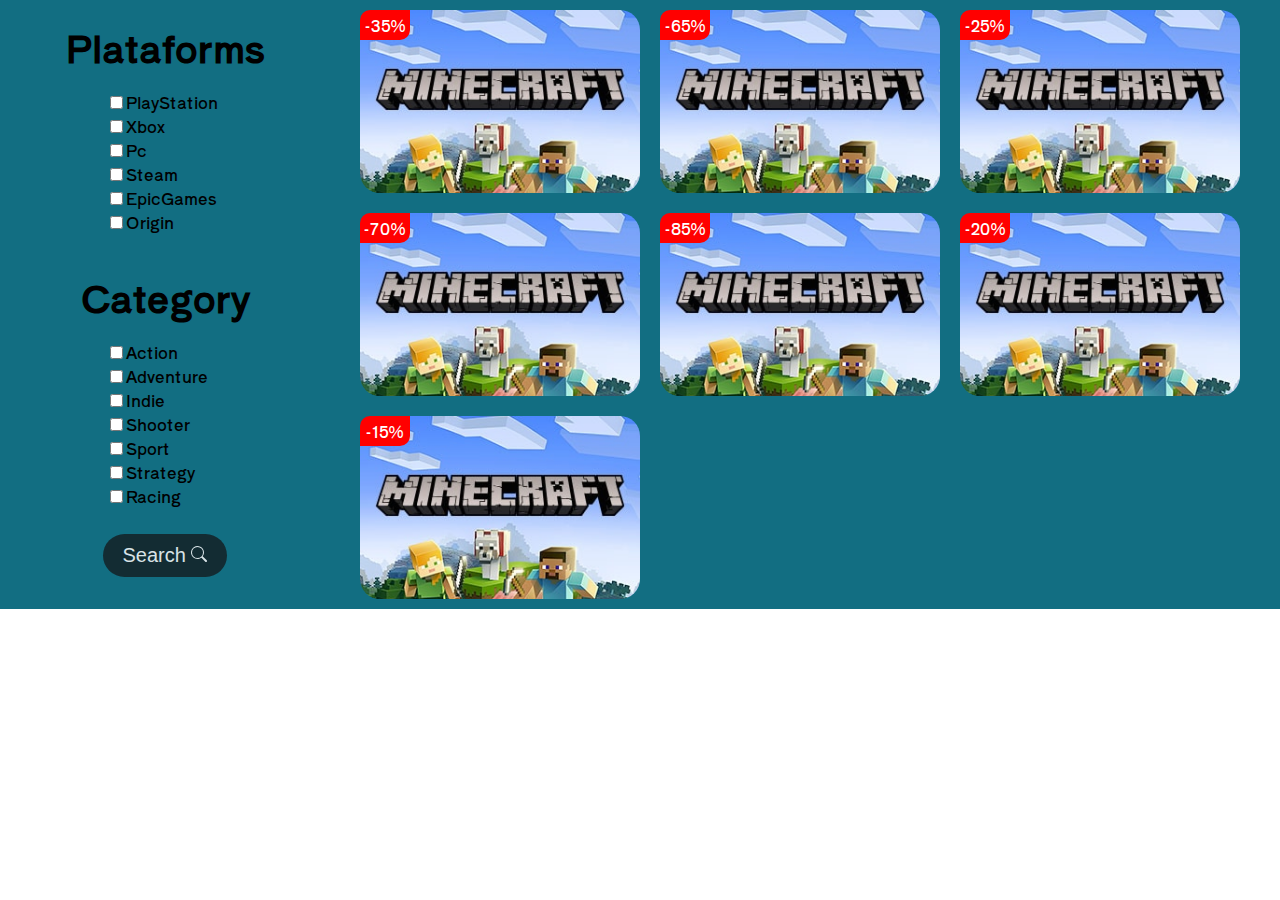
==== html/main.html @ c3e9031f "Menu terminado, ahora voy con los asides" ====
<!DOCTYPE html>
<html lang="en">
<head>
    <meta charset="UTF-8">
    <meta http-equiv="X-UA-Compatible" content="IE=edge">
    <meta name="viewport" content="width=device-width, initial-scale=1.0">
    <link rel="preconnect" href="https://fonts.googleapis.com">
    <link rel="preconnect" href="https://fonts.gstatic.com" crossorigin>
    <link href="https://fonts.googleapis.com/css2?family=Shippori+Antique&family=Sofadi+One&display=swap" rel="stylesheet">
    <link rel="stylesheet" href="../css/main-responsive.css">
    <link rel="stylesheet" href="../css/animations.css">
    <title>MainResponsive</title>
</head>
<body>
    <section>
        <div class="container">
            <div class="search-column">
                <div class="plataform">
                    <h2>Plataforms</h2>
                    <ul>
                        <li><input type="checkbox" name="PlayStation" id="PlayStation">PlayStation</li>
                        <li><input type="checkbox" name="Xbox" id="Xbox">Xbox</li>
                        <li><input type="checkbox" name="Pc" id="Pc">Pc</li>
                        <li><input type="checkbox" name="Steam" id="Steam">Steam</li>
                        <li><input type="checkbox" name="EpicGames" id="EpicGames">EpicGames</li>
                        <li><input type="checkbox" name="Origin" id="Origin">Origin</li>
                    </ul>
                </div>
                <div class="category">
                    <h2>Category</h2>
                    <ul>
                        <li><input type="checkbox" name="Action" id="Action">Action</li>
                        <li><input type="checkbox" name="Adventure" id="Adventure">Adventure</li>
                        <li><input type="checkbox" name="Indie" id="Indie">Indie</li>
                        <li><input type="checkbox" name="Shooter" id="Shooter">Shooter</li>
                        <li><input type="checkbox" name="Sport" id="Sport">Sport</li>
                        <li><input type="checkbox" name="Strategy" id="Strategy">Strategy</li>
                        <li><input type="checkbox" name="Racing" id="Racing">Racing</li>
                    </ul>
                </div>
                <div class="search-button">
                    <button type="button">Search <svg xmlns="http://www.w3.org/2000/svg" width="16" height="16" fill="currentColor" class="bi bi-search" viewBox="0 0 16 16">
                        <path d="M11.742 10.344a6.5 6.5 0 1 0-1.397 1.398h-.001c.03.04.062.078.098.115l3.85 3.85a1 1 0 0 0 1.415-1.414l-3.85-3.85a1.007 1.007 0 0 0-.115-.1zM12 6.5a5.5 5.5 0 1 1-11 0 5.5 5.5 0 0 1 11 0z"/>
                      </svg></button>
                </div>
            </div>
            <div class="videogames-card">
                <div class="card">
                    <div class="contents">
                        <h2 class="title">Minecraft</h2>
                        <p class="price">Price: $ 30</p>
                        <p class="plataform-icon"><svg xmlns="http://www.w3.org/2000/svg" width="16" height="16" fill="currentColor" class="bi bi-playstation" viewBox="0 0 16 16">
                            <path d="M15.858 11.451c-.313.395-1.079.676-1.079.676l-5.696 2.046v-1.509l4.192-1.493c.476-.17.549-.412.162-.538-.386-.127-1.085-.09-1.56.08l-2.794.984v-1.566l.161-.054s.807-.286 1.942-.412c1.135-.125 2.525.017 3.616.43 1.23.39 1.368.962 1.056 1.356ZM9.625 8.883v-3.86c0-.453-.083-.87-.508-.988-.326-.105-.528.198-.528.65v9.664l-2.606-.827V2c1.108.206 2.722.692 3.59.985 2.207.757 2.955 1.7 2.955 3.825 0 2.071-1.278 2.856-2.903 2.072Zm-8.424 3.625C-.061 12.15-.271 11.41.304 10.984c.532-.394 1.436-.69 1.436-.69l3.737-1.33v1.515l-2.69.963c-.474.17-.547.411-.161.538.386.126 1.085.09 1.56-.08l1.29-.469v1.356l-.257.043a8.454 8.454 0 0 1-4.018-.323Z"/>
                          </svg></p>
                        <button class="shoppingCartAdd">Add+</button>
                        <div class="discount">
                            <p>-<span>35</span>%</p>
                        </div>
                    </div>
                </div>
                <div class="card">
                    <div class="contents">
                        <h2 class="title">Minecraft</h2>
                        <p class="price">Price: $ 30</p>
                        <p class="plataform-icon"><svg xmlns="http://www.w3.org/2000/svg" width="16" height="16" fill="currentColor" class="bi bi-laptop" viewBox="0 0 16 16">
                            <path d="M13.5 3a.5.5 0 0 1 .5.5V11H2V3.5a.5.5 0 0 1 .5-.5h11zm-11-1A1.5 1.5 0 0 0 1 3.5V12h14V3.5A1.5 1.5 0 0 0 13.5 2h-11zM0 12.5h16a1.5 1.5 0 0 1-1.5 1.5h-13A1.5 1.5 0 0 1 0 12.5z"/>
                          </svg></p>
                        <button class="shoppingCartAdd">Add+</button>
                        <div class="discount">
                            <p>-<span>65</span>%</p>
                        </div>
                    </div>
                </div>
                <div class="card">
                    <div class="contents">
                        <h2 class="title">Minecraft</h2>
                        <p class="price">Price: $ 30</p>
                        <p class="plataform-icon"><svg xmlns="http://www.w3.org/2000/svg" width="16" height="16" fill="currentColor" class="bi bi-xbox" viewBox="0 0 16 16">
                            <path d="M7.202 15.967a7.987 7.987 0 0 1-3.552-1.26c-.898-.585-1.101-.826-1.101-1.306 0-.965 1.062-2.656 2.879-4.583C6.459 7.723 7.897 6.44 8.052 6.475c.302.068 2.718 2.423 3.622 3.531 1.43 1.753 2.088 3.189 1.754 3.829-.254.486-1.83 1.437-2.987 1.802-.954.301-2.207.429-3.239.33Zm-5.866-3.57C.589 11.253.212 10.127.03 8.497c-.06-.539-.038-.846.137-1.95.218-1.377 1.002-2.97 1.945-3.95.401-.417.437-.427.926-.263.595.2 1.23.638 2.213 1.528l.574.519-.313.385C4.056 6.553 2.52 9.086 1.94 10.653c-.315.852-.442 1.707-.306 2.063.091.24.007.15-.3-.319Zm13.101.195c.074-.36-.019-1.02-.238-1.687-.473-1.443-2.055-4.128-3.508-5.953l-.457-.575.494-.454c.646-.593 1.095-.948 1.58-1.25.381-.237.927-.448 1.161-.448.145 0 .654.528 1.065 1.104a8.372 8.372 0 0 1 1.343 3.102c.153.728.166 2.286.024 3.012a9.495 9.495 0 0 1-.6 1.893c-.179.393-.624 1.156-.82 1.404-.1.128-.1.127-.043-.148ZM7.335 1.952c-.67-.34-1.704-.705-2.276-.803a4.171 4.171 0 0 0-.759-.043c-.471.024-.45 0 .306-.358A7.778 7.778 0 0 1 6.47.128c.8-.169 2.306-.17 3.094-.005.85.18 1.853.552 2.418.9l.168.103-.385-.02c-.766-.038-1.88.27-3.078.853-.361.176-.676.316-.699.312a12.246 12.246 0 0 1-.654-.319Z"/>
                          </svg></p>
                        <button class="shoppingCartAdd">Add+</button>
                        <div class="discount">
                            <p>-<span>25</span>%</p>
                        </div>
                    </div>
                </div>
                <div class="card">
                    <div class="contents">
                        <h2 class="title">Minecraft</h2>
                        <p class="price">Price: $ 30</p>
                        <p class="plataform-icon"><svg xmlns="http://www.w3.org/2000/svg" width="16" height="16" fill="currentColor" class="bi bi-steam" viewBox="0 0 16 16">
                            <path d="M.329 10.333A8.01 8.01 0 0 0 7.99 16C12.414 16 16 12.418 16 8s-3.586-8-8.009-8A8.006 8.006 0 0 0 0 7.468l.003.006 4.304 1.769A2.198 2.198 0 0 1 5.62 8.88l1.96-2.844-.001-.04a3.046 3.046 0 0 1 3.042-3.043 3.046 3.046 0 0 1 3.042 3.043 3.047 3.047 0 0 1-3.111 3.044l-2.804 2a2.223 2.223 0 0 1-3.075 2.11 2.217 2.217 0 0 1-1.312-1.568L.33 10.333Z"/>
                            <path d="M4.868 12.683a1.715 1.715 0 0 0 1.318-3.165 1.705 1.705 0 0 0-1.263-.02l1.023.424a1.261 1.261 0 1 1-.97 2.33l-.99-.41a1.7 1.7 0 0 0 .882.84Zm3.726-6.687a2.03 2.03 0 0 0 2.027 2.029 2.03 2.03 0 0 0 2.027-2.029 2.03 2.03 0 0 0-2.027-2.027 2.03 2.03 0 0 0-2.027 2.027Zm2.03-1.527a1.524 1.524 0 1 1-.002 3.048 1.524 1.524 0 0 1 .002-3.048Z"/>
                          </svg></p>
                        <button class="shoppingCartAdd">Add+</button>
                        <div class="discount">
                            <p>-<span>70</span>%</p>
                        </div>
                    </div>
                </div>
                <div class="card">
                    <div class="contents">
                        <h2 class="title">Minecraft</h2>
                        <p class="price">Price: $ 30</p>
                        <p class="plataform-icon">Pc</p>
                        <button class="shoppingCartAdd">Add+</button>
                        <div class="discount">
                            <p>-<span>85</span>%</p>
                        </div>
                    </div>
                </div>
                <div class="card">
                    <div class="contents">
                        <h2 class="title">Minecraft</h2>
                        <p class="price">Price: $ 30</p>
                        <p class="plataform-icon">Pc</p>
                        <button class="shoppingCartAdd">Add+</button>
                        <div class="discount">
                            <p>-<span>20</span>%</p>
                        </div>
                    </div>
                </div>
                <div class="card">
                    <div class="contents">
                        <h2 class="title">Minecraft</h2>
                        <p class="price">Price: $ 30</p>
                        <p class="plataform-icon">Pc</p>
                        <button class="shoppingCartAdd">Add+</button>
                        <div class="discount">
                            <p>-<span>15</span>%</p>
                        </div>
                    </div>
                </div>
            </div>
        </div>
    </section>
</body>
</html>
---- css/main-responsive.css ----
/* font-family: 'Shippori Antique', sans-serif;
    font-family: 'Sofadi One', cursive; */

*{
    box-sizing: border-box;
}

body{
    margin: 0;
    font-family: 'Shippori Antique', sans-serif;
}

.container{
    max-width: 1400px;
    margin: auto;
}

section{
    background-color: #126E82;
}

section .container{
    display: grid;
    grid-template-columns: 25% 75%;
}

.search-column{
    display: flex;
    flex-direction: column;
    align-items: center;
    padding-left: 10px;
}

.search-column h2{
    margin: 0;
} 

.search-column ul{
    list-style: none;
}

.plataform{
    padding: 20px 0px 10px;
    text-align: justify ;
}

.plataform h2{
    font-size: 2.3em;
}

.plataform ul{
    text-align: justify;
}

.category{
    padding: 10px 0px 10px;
    text-align: justify;
}

.category h2{
    font-size: 2.3em;
}

.category ul{
    padding: 0px 0px 0px 25px;
    text-align: justify;
}

.search-button button{
    cursor: pointer;
    font-size: 20px;
    padding: 10px 20px;
    border-radius: 30px;
    border: 0;
    background-color: #132C33;
    color: #D8E3E7;
    transition: all 500ms ease;
}

.search-button button:hover{
    background-color: #D8E3E7;
    color: #132C33;
    font-weight: bold;
}

.videogames-card{
    display: grid;
    grid-template-columns: repeat(auto-fill,280px);
    place-content: center;
    gap: 20px;
    padding: 10px;
}

.card{
    background-image: url(../icon/minecraft.jpg);
    background-repeat: no-repeat;
    background-position: center;
    background-position-y: 0;
    background-size: 100%;
    border-radius: 20px;
    width: 280px;
    transition: all 500ms ease;
}

.card:hover{
    background-size: 120%;
}

.contents{
    position: relative;
    display: flex;
    flex-direction: column;
    text-align: center;
    justify-content: center;
    align-items: center;
    color: transparent;
    transition: all 500ms ease;
    border-radius: 20px;
    height: 100%;
}

.contents h2{
    margin: 0;
    font-size: 2.3em;
}

.contents button{
    border: 0;
    color: transparent;
    background-color: transparent;
}

.contents:hover{
    background: rgba(0, 0, 0, 0.5);
    color: white;
}

.discount{
    display: flex;
    align-items: center;
    justify-content: center;
    position: absolute;
    top: 0;
    left: 0;
    width: 50px;
    height: 30px;
    background-color: red;
    color: white;
    border-radius: 10px 0px 10px 0px;
}

@media (max-width: 830px) {
    .plataform{
        padding: 0;
        text-align: justify;
    }
    
    .plataform ul{
        padding: 0;
        text-align: justify;
    }
    
    .category{
        padding: 0;
        text-align: justify;
    }
    
    .category ul{
        padding: 0;
        text-align: justify;
    }
}

@media (max-width: 500px){
    section .container{
        display: grid;
        grid-template-columns: auto auto;
    }
    .search-column{
        display: none;
    }
    .videogames-card{
        grid-template-columns: auto;
    }
}
---- css/animations.css ----
/* HEADER */

@keyframes navbarOptionHover {
    0%{
        color: crimson;
        border-bottom: 2px solid crimson;
    }

    25%{
        color: orange;
        border-bottom: 2px solid orange;
    }

    35%{
        color: pink;
        border-bottom: 2px solid pink;
    }

    50%{
        color: blueviolet;
        border-bottom: 2px solid blueviolet;
    }

    65%{
        color: rgb(178, 65, 253);
        border-bottom: 2px solid rgb(178, 65, 253);
    }

    75%{
        color: blue;
        border-bottom: 2px solid blue;
    }

}

@keyframes saltoPrecio{
    0%{
        transform: translateY(0);
    }

    25%{
        transform: translateY(-50%); 
    }

    50%{
        transform: translateY(-100%);
        background:#51C4D3;
    }

    75%{
        transform: translateY(-50%);
    }

    100%{
        transform: translateY(0);
        background: crimson;
    }

}

@keyframes escalaCarrito{
    0%{
        transform: scale(1.5);
    }

    25%{
        transform: scale(1.5);
        transform: rotate(-5deg);
    }

    50%{
        transform: rotate(-10deg);
    }

    75%{
        transform: scale(1.5);
    }

    100%{
        transform: scale(1);
    }
}
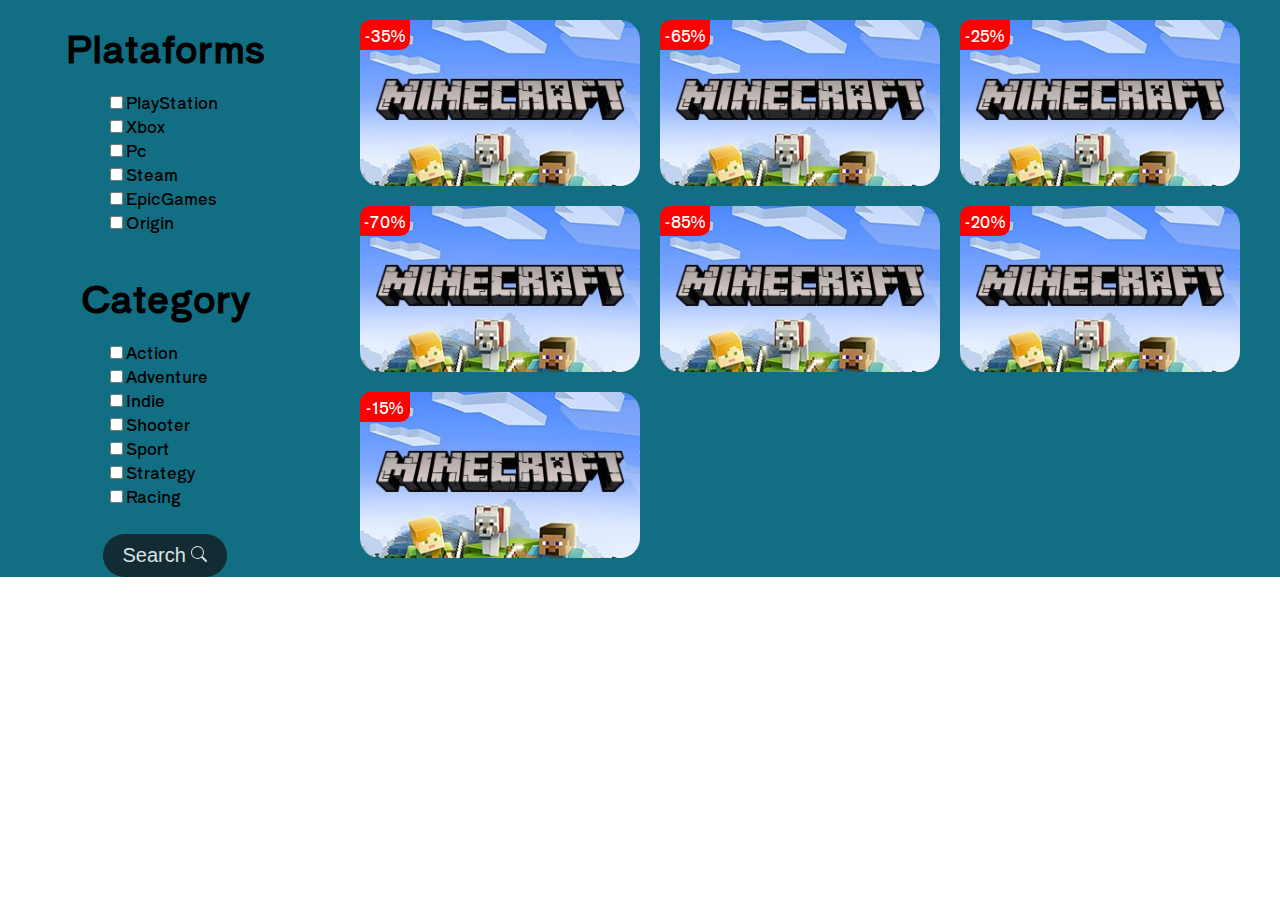
==== commit ed4f048f: "Solo falta hacer el aside de categoria y un slider" ====
--- a/html/main.html
+++ b/html/main.html
@@ -52,7 +52,6 @@
                         <p class="plataform-icon"><svg xmlns="http://www.w3.org/2000/svg" width="16" height="16" fill="currentColor" class="bi bi-playstation" viewBox="0 0 16 16">
                             <path d="M15.858 11.451c-.313.395-1.079.676-1.079.676l-5.696 2.046v-1.509l4.192-1.493c.476-.17.549-.412.162-.538-.386-.127-1.085-.09-1.56.08l-2.794.984v-1.566l.161-.054s.807-.286 1.942-.412c1.135-.125 2.525.017 3.616.43 1.23.39 1.368.962 1.056 1.356ZM9.625 8.883v-3.86c0-.453-.083-.87-.508-.988-.326-.105-.528.198-.528.65v9.664l-2.606-.827V2c1.108.206 2.722.692 3.59.985 2.207.757 2.955 1.7 2.955 3.825 0 2.071-1.278 2.856-2.903 2.072Zm-8.424 3.625C-.061 12.15-.271 11.41.304 10.984c.532-.394 1.436-.69 1.436-.69l3.737-1.33v1.515l-2.69.963c-.474.17-.547.411-.161.538.386.126 1.085.09 1.56-.08l1.29-.469v1.356l-.257.043a8.454 8.454 0 0 1-4.018-.323Z"/>
                           </svg></p>
-                        <button class="shoppingCartAdd">Add+</button>
                         <div class="discount">
                             <p>-<span>35</span>%</p>
                         </div>
@@ -65,7 +64,6 @@
                         <p class="plataform-icon"><svg xmlns="http://www.w3.org/2000/svg" width="16" height="16" fill="currentColor" class="bi bi-laptop" viewBox="0 0 16 16">
                             <path d="M13.5 3a.5.5 0 0 1 .5.5V11H2V3.5a.5.5 0 0 1 .5-.5h11zm-11-1A1.5 1.5 0 0 0 1 3.5V12h14V3.5A1.5 1.5 0 0 0 13.5 2h-11zM0 12.5h16a1.5 1.5 0 0 1-1.5 1.5h-13A1.5 1.5 0 0 1 0 12.5z"/>
                           </svg></p>
-                        <button class="shoppingCartAdd">Add+</button>
                         <div class="discount">
                             <p>-<span>65</span>%</p>
                         </div>
@@ -78,7 +76,6 @@
                         <p class="plataform-icon"><svg xmlns="http://www.w3.org/2000/svg" width="16" height="16" fill="currentColor" class="bi bi-xbox" viewBox="0 0 16 16">
                             <path d="M7.202 15.967a7.987 7.987 0 0 1-3.552-1.26c-.898-.585-1.101-.826-1.101-1.306 0-.965 1.062-2.656 2.879-4.583C6.459 7.723 7.897 6.44 8.052 6.475c.302.068 2.718 2.423 3.622 3.531 1.43 1.753 2.088 3.189 1.754 3.829-.254.486-1.83 1.437-2.987 1.802-.954.301-2.207.429-3.239.33Zm-5.866-3.57C.589 11.253.212 10.127.03 8.497c-.06-.539-.038-.846.137-1.95.218-1.377 1.002-2.97 1.945-3.95.401-.417.437-.427.926-.263.595.2 1.23.638 2.213 1.528l.574.519-.313.385C4.056 6.553 2.52 9.086 1.94 10.653c-.315.852-.442 1.707-.306 2.063.091.24.007.15-.3-.319Zm13.101.195c.074-.36-.019-1.02-.238-1.687-.473-1.443-2.055-4.128-3.508-5.953l-.457-.575.494-.454c.646-.593 1.095-.948 1.58-1.25.381-.237.927-.448 1.161-.448.145 0 .654.528 1.065 1.104a8.372 8.372 0 0 1 1.343 3.102c.153.728.166 2.286.024 3.012a9.495 9.495 0 0 1-.6 1.893c-.179.393-.624 1.156-.82 1.404-.1.128-.1.127-.043-.148ZM7.335 1.952c-.67-.34-1.704-.705-2.276-.803a4.171 4.171 0 0 0-.759-.043c-.471.024-.45 0 .306-.358A7.778 7.778 0 0 1 6.47.128c.8-.169 2.306-.17 3.094-.005.85.18 1.853.552 2.418.9l.168.103-.385-.02c-.766-.038-1.88.27-3.078.853-.361.176-.676.316-.699.312a12.246 12.246 0 0 1-.654-.319Z"/>
                           </svg></p>
-                        <button class="shoppingCartAdd">Add+</button>
                         <div class="discount">
                             <p>-<span>25</span>%</p>
                         </div>
@@ -92,7 +89,6 @@
                             <path d="M.329 10.333A8.01 8.01 0 0 0 7.99 16C12.414 16 16 12.418 16 8s-3.586-8-8.009-8A8.006 8.006 0 0 0 0 7.468l.003.006 4.304 1.769A2.198 2.198 0 0 1 5.62 8.88l1.96-2.844-.001-.04a3.046 3.046 0 0 1 3.042-3.043 3.046 3.046 0 0 1 3.042 3.043 3.047 3.047 0 0 1-3.111 3.044l-2.804 2a2.223 2.223 0 0 1-3.075 2.11 2.217 2.217 0 0 1-1.312-1.568L.33 10.333Z"/>
                             <path d="M4.868 12.683a1.715 1.715 0 0 0 1.318-3.165 1.705 1.705 0 0 0-1.263-.02l1.023.424a1.261 1.261 0 1 1-.97 2.33l-.99-.41a1.7 1.7 0 0 0 .882.84Zm3.726-6.687a2.03 2.03 0 0 0 2.027 2.029 2.03 2.03 0 0 0 2.027-2.029 2.03 2.03 0 0 0-2.027-2.027 2.03 2.03 0 0 0-2.027 2.027Zm2.03-1.527a1.524 1.524 0 1 1-.002 3.048 1.524 1.524 0 0 1 .002-3.048Z"/>
                           </svg></p>
-                        <button class="shoppingCartAdd">Add+</button>
                         <div class="discount">
                             <p>-<span>70</span>%</p>
                         </div>
@@ -103,7 +99,6 @@
                         <h2 class="title">Minecraft</h2>
                         <p class="price">Price: $ 30</p>
                         <p class="plataform-icon">Pc</p>
-                        <button class="shoppingCartAdd">Add+</button>
                         <div class="discount">
                             <p>-<span>85</span>%</p>
                         </div>
@@ -114,7 +109,6 @@
                         <h2 class="title">Minecraft</h2>
                         <p class="price">Price: $ 30</p>
                         <p class="plataform-icon">Pc</p>
-                        <button class="shoppingCartAdd">Add+</button>
                         <div class="discount">
                             <p>-<span>20</span>%</p>
                         </div>
@@ -125,7 +119,6 @@
                         <h2 class="title">Minecraft</h2>
                         <p class="price">Price: $ 30</p>
                         <p class="plataform-icon">Pc</p>
-                        <button class="shoppingCartAdd">Add+</button>
                         <div class="discount">
                             <p>-<span>15</span>%</p>
                         </div>
--- a/css/animations.css
+++ b/css/animations.css
@@ -79,4 +79,60 @@
     100%{
         transform: scale(1);
     }
+}
+
+/* ASIDE SHOPPINNG CART */
+
+@keyframes videogameShopColor {
+    0%{
+        color: crimson;
+    }
+
+    25%{
+        color: orange;
+    }
+
+    35%{
+        color: pink;
+    }
+
+    50%{
+        color: blueviolet;
+    }
+
+    65%{
+        color: rgb(178, 65, 253);
+    }
+
+    75%{
+        color: blue;
+    }
+}
+
+/* ASIDE PERFIL */
+
+@keyframes menuPerfil {
+    0%{
+        color: crimson;
+    }
+
+    25%{
+        color: orange;
+    }
+
+    35%{
+        color: pink;
+    }
+
+    50%{
+        color: blueviolet;
+    }
+
+    65%{
+        color: rgb(178, 65, 253);
+    }
+
+    75%{
+        color: blue;
+    }
 }